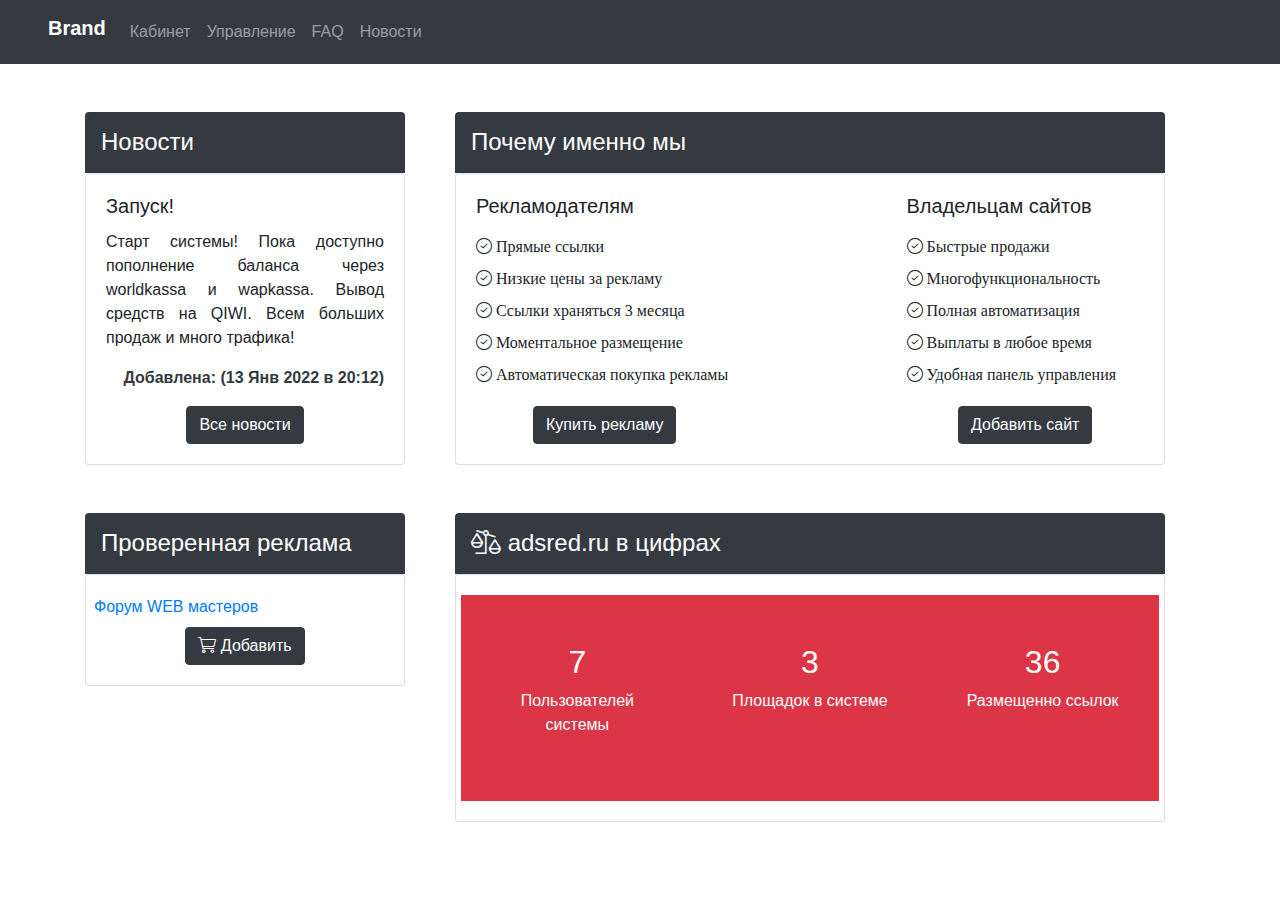
==== Shohjahon/index.html @ a0015491 "Sh-content" ====
<html lang="en">
<head>
    <meta charset="UTF-8">
    <meta http-equiv="X-UA-Compatible" content="IE=edge">
    <meta name="viewport" content="width=device-width, initial-scale=1.0">
    <title>Document</title>
    <link rel="stylesheet" href="css/bootstrap.min.css">
    <link rel="stylesheet" href="fontawesome/css/all.min.css">
    <link rel="stylesheet" href="fontawesome-pro/css/all.min.css">
    <link rel="stylesheet" href="css/style.css">

</head>
<body>
    <nav class="navbar navbar-expand-sm navbar-dark bg-dark px-5">
        <a href="#" class="navbar-brand font-weight-bold h4">Brand</a>
        <button class="navbar-toggler" data-toggle="collapse" data-target="#navbarMenu">
            <span class="navbar-toggler-icon"></span>
        </button>
        <div class="collapse navbar-collapse" id="navbarMenu">
            <ul class="navbar-nav">
                <li class="nav-item">
                    <a href="#" class="nav-link">Кабинет</a>
                </li>
                <li class="nav-item">
                    <a href="#" class="nav-link">Управление</a>
                </li>
                <li class="nav-item">
                    <a href="#" class="nav-link">FAQ</a>
                </li>
                <li class="nav-item">
                    <a href="#" class="nav-link">Новости</a>
                </li>
            </ul>
        </div>
    </nav>
    <div class="container">
        <div class="row d-flex justify-content-between w-100">
            <div class="col-3">
                <div class="cards mt-5 mr-5">
                    <div class="news-title bg-dark px-3 py-3 h4 m-0 rounded-top text-white" style="width: 20rem;">
                        Новости
                    </div>
                    <div class="card" style="width: 20rem;">
                        <div class="card-body">
                          <h5 class="card-title">Запуск!</h5>
                          <p class="card-text text-justify">Старт системы! Пока доступно пополнение баланса через worldkassa и wapkassa. Вывод средств на QIWI. Всем больших продаж и много трафика!</p>
                          <p class="float-right text-dark font-weight-bold">Добавлена: (13 Янв 2022 в 20:12)</p>
                          <div class="d-flex justify-content-center w-100">
                              <a href="#" class="btn btn-dark">Все новости</a>
                          </div>
                        </div>
                      </div>
                </div>
                <div class="cards mt-5 mr-5">
                    <div class="news-title bg-dark px-3 py-3 h4 m-0 rounded-top text-white" style="width: 20rem;">
                        Проверенная реклама
                    </div>
                    <div class="card" style="width: 20rem;">
                        <div class="card-body px-2">
                            <a href="d-block card-title px-2 bg-secondary">Форум WEB мастеров</a>
                          <div class="d-flex justify-content-center w-100">
                              <a href="#" class="btn btn-dark mt-2">
                            <i class="fal fa-shopping-cart"></i>
                            Добавить</a>
                          </div>
                        </div>
                      </div>
                </div>
            </div>
            <div class="col-8">
                <div class="cards mt-5">
                    <div class="news-title bg-dark px-3 py-3 h4 m-0 rounded-top text-white">
                        Почему именно мы
                    </div>
                    <div class="card">
                        <div class="row d-flex justify-content-between">
                            <div class="col-5">
                                <div class="card-body pr-0">
                                    <h5 class="card-title">Рекламодателям</h5>
                                    <i class="fal fa-check-circle my-2"> Прямые ссылки</i> 
                                    <i class="fal fa-check-circle my-2"> Низкие цены за рекламу</i> 
                                    <i class="fal fa-check-circle my-2"> Ссылки храняться 3 месяца</i> 
                                    <i class="fal fa-check-circle my-2"> Моментальное размещение</i> 
                                    <i class="fal fa-check-circle my-2"> Автоматическая покупка рекламы</i> 
                                    <div class="mx-auto text-center">
                                        <a href="#" class="btn btn-dark mt-3 mx-auto">Купить рекламу</a>
                                    </div>
                                </div>
                            </div>
                            <div class="col-5">
                                <div class="card-body">
                                    <h5 class="card-title">Владельцам сайтов</h5>
                                    <i class="fal fa-check-circle my-2"> Быстрые продажи</i> 
                                    <i class="fal fa-check-circle my-2"> Многофункциональность</i> 
                                    <i class="fal fa-check-circle my-2"> Полная автоматизация</i> 
                                    <i class="fal fa-check-circle my-2"> Выплаты в любое время</i> 
                                    <i class="fal fa-check-circle my-2"> Удобная панель управления</i>
                                    <div class="mx-auto text-center">
                                        <a href="#" class="btn btn-dark mt-3 mx-auto">Добавить сайт</a>
                                    </div> 
                                </div>
                            </div>
                        </div>
                    </div>
                </div>
                <div class="cards mt-5">
                    <div class="news-title bg-dark px-3 py-3 h4 m-0 rounded-top text-white">
                        <i class="fal fa-balance-scale-right"></i>
                        adsred.ru в цифрах
                    </div>
                    <div class="card">
                        <div class="row d-flex justify-content-between">
                            <div class="card-body">
                                <div class="frame bg-danger text-white py-5 d-flex justify-content-around">
                                    <div class="w-25 text-center">
                                        <div class="number h2">7</div>
                                        <p class="desc">Пользователей системы</p>
                                    </div>
                                    <div class="w-25 text-center">
                                        <div class="number h2">3</div>
                                        <p class="desc">Площадок в системе</p>
                                    </div>
                                    <div class="w-25 text-center">
                                        <div class="number h2">36</div>
                                        <p class="desc">Размещенно ссылок</p>
                                    </div>
                                </div>
                            </div>
                        </div>
                    </div>
                </div>
            </div>
        </div>
    </div>






    <script src="js/jquery-3.4.1.slim.min.js"></script>
    <script src="js/bootstrap.bundle.min.js"></script> 
</body>
</html>
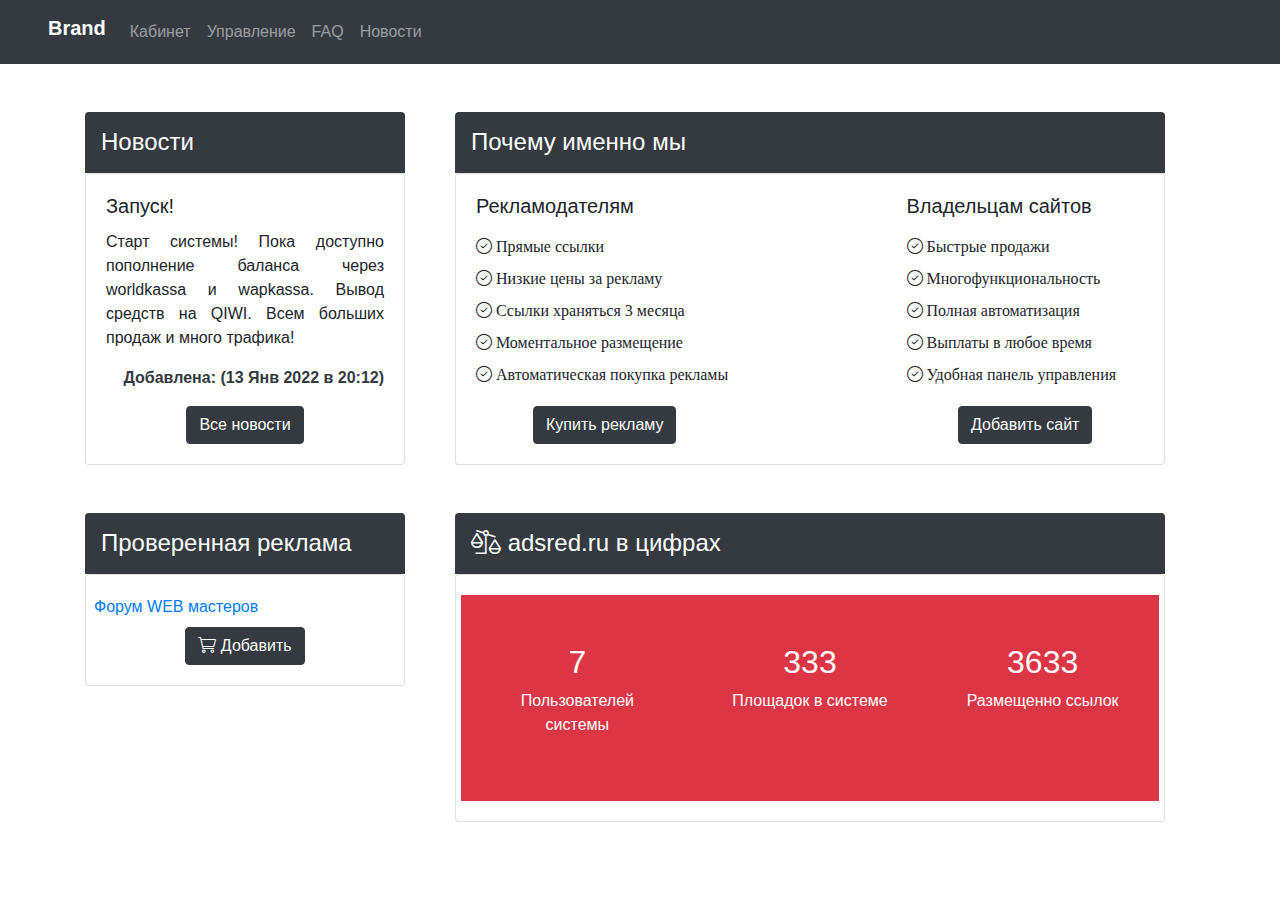
==== commit 7e6f617b: "o'zgardi" ====
--- a/Shohjahon/index.html
+++ b/Shohjahon/index.html
@@ -117,11 +117,11 @@
                                         <p class="desc">Пользователей системы</p>
                                     </div>
                                     <div class="w-25 text-center">
-                                        <div class="number h2">3</div>
+                                        <div class="number h2">333</div>
                                         <p class="desc">Площадок в системе</p>
                                     </div>
                                     <div class="w-25 text-center">
-                                        <div class="number h2">36</div>
+                                        <div class="number h2">3633</div>
                                         <p class="desc">Размещенно ссылок</p>
                                     </div>
                                 </div>
